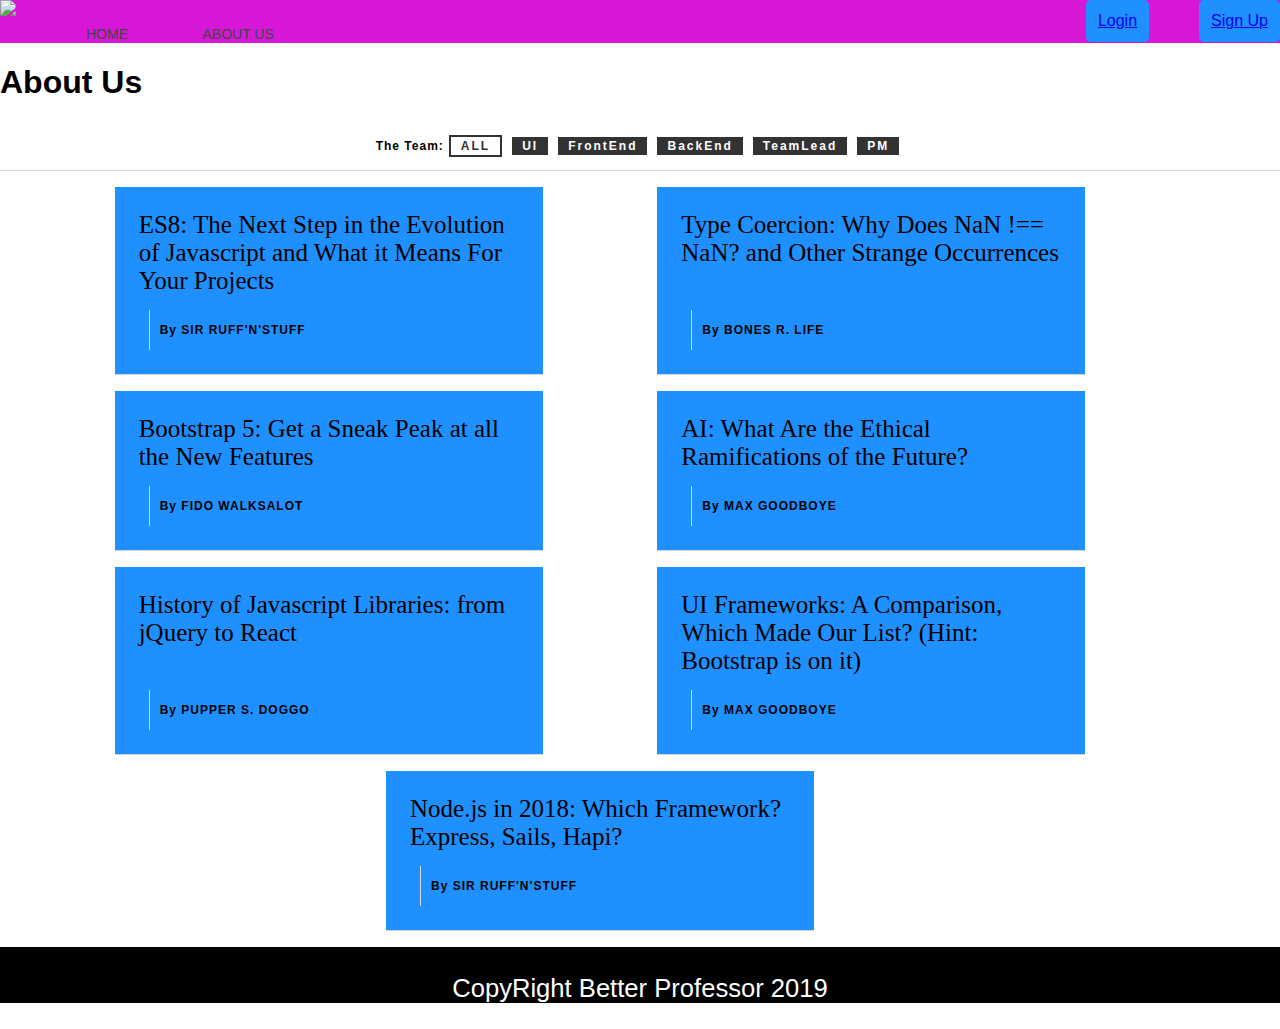
==== about.html @ daee08d2 "footer addition." ====
<!DOCTYPE html>
 <html>
    <head>
        <meta charset="utf-8">
        <meta http-equiv="X-UA-Compatible" content="IE=edge">
        <title>Better professor-Making education less complicated than it is now.</title>
        <link rel="icon" href="betterpro.ico">
        <meta name="description" content="">
        <meta name="viewport" content="width=device-width, initial-scale=1">
        <link rel="stylesheet" href="css/index.css">
    </head>
    <body>
        <header>
            <img class="logo" src="img/betterpro_logo.png"/>
            <div class="btn_signup" ><a href="https://bp-fe.netlify.com/register">Sign Up</a></div>
            <div class="btn_login"><a href="https://bp-fe.netlify.com/login">Login</a></div>
        <nav>
            <ul>
                    <li><a href="Index.html">Home</a></li>
                <li><a href="about.html">About Us</a></li>
            </ul>
        </nav>
        </header>

        <div class= "about_page">
            <div class="about">
        <h1 class="about_heading">About Us</h1>
        <div class="tabs">
            <div class="topics">
              <span class="title">The Team:</span>
              <div data-tab="all" class="tab active-tab">ALL</div>
              <div data-tab="UI" class="tab">UI </div>
              <div data-tab="FrontEnd" class="tab">FrontEnd</div>
              <div data-tab="BackEnd" class="tab">BackEnd</div>
              <div data-tab="Team_Lead" class="tab">TeamLead</div>
              <div data-tab="Project_Manager" class="tab">PM</div>
            </div>
          </div>  
    </div>
        </div>


        <!-- CARDS COMPONENT -->
  <div class="cards-container">

    <!-- CARD COMPONENTS -->
    <div class="card" data-tab="UI">
      <div class="headline">ES8: The Next Step in the Evolution of Javascript and What it Means For Your Projects</div>
      <div class="author">
        <div class="img-container">
          <img src="" />
        </div>
        <span>By SIR RUFF'N'STUFF</span>
      </div>
    </div>

    <div class="card" data-tab="UI">
      <div class="headline">Type Coercion: Why Does NaN !== NaN? and Other Strange Occurrences</div>
      <div class="author">
        <div class="img-container">
          <img src="" />
        </div>
        <span>By BONES R. LIFE</span>
      </div>
    </div>

    <div class="card" data-tab="UI">
      <div class="headline">Bootstrap 5: Get a Sneak Peak at all the New Features</div>
      <div class="author">
        <div class="img-container">
          <img src="" />
        </div>
        <span>By FIDO WALKSALOT</span>
      </div>
    </div>

    <div class="card" data-tab="FrontEnd">
      <div class="headline">AI: What Are the Ethical Ramifications of the Future?</div>
      <div class="author">
        <div class="img-container">
          <img src="" />
        </div>
        <span>By MAX GOODBOYE</span>
      </div>
    </div>

    <div class="card" data-tab="BackEnd">
      <div class="headline">History of Javascript Libraries: from jQuery to React</div>
      <div class="author">
        <div class="img-container">
          <img src="" />
        </div>
        <span>By PUPPER S. DOGGO</span>
      </div>
    </div>

    <div class="card" data-tab="Team_Lead">
      <div class="headline">UI Frameworks: A Comparison, Which Made Our List? (Hint: Bootstrap is on it)</div>
      <div class="author">
        <div class="img-container">
          <img src="" />
        </div>
        <span>By MAX GOODBOYE</span>
      </div>
    </div>

    <div class="card" data-tab="Project_Manager">
      <div class="headline">Node.js in 2018: Which Framework? Express, Sails, Hapi?</div>
      <div class="author">
        <div class="img-container">
          <img src="" />
        </div>
        <span>By SIR RUFF'N'STUFF</span>
      </div>
    </div>

    
    
</div>
  <footer class="footer">
<p>CopyRight Better Professor 2019</p>


  </footer>
  </body>
  </html>
---- css/index.css ----
.footer {
  width: 100%;
  border-top: 2px solid black;
  background: black;
}
.footer p {
  text-align: center;
  color: white;
  font-size: 1.6rem;
}
.width-100 {
  width: 100%;
}
.border-bottom-grey {
  border-bottom: 1px solid lightgrey;
}
@media (max-width: 500px) {
  body {
    margin: 0%;
    font-family: 'work sans', sans-serif;
    font-weight: 300;
  }
  header {
    background: #d617d6;
  }
  header::after {
    content: '';
    display: table;
    clear: both;
  }
  .logo {
    float: left;
  }
  nav {
    float: left;
  }
  nav ul {
    margin: 0;
    padding: 0;
    list-style: none;
  }
  nav li {
    display: inline-block;
    margin-left: 70px;
    padding-top: 25px;
    position: relative;
  }
  nav a {
    color: #444;
    text-decoration: none;
    text-transform: uppercase;
    font-size: 14px;
    cursor: pointer;
  }
  nav a:hover {
    color: #000;
  }
  nav a:before {
    content: '';
    display: block;
    height: 5px;
    background-color: dodgerblue;
    position: absolute;
    top: 0;
    width: 0%;
    transition: all ease-in-out 250ms;
  }
  nav a:hover::before {
    width: 100%;
  }
  .btn_signup {
    border: 2px solid dodgerblue;
    background-color: dodgerblue;
    float: right;
    margin-left: 50px;
    border-radius: 5px;
    padding: 10px;
    cursor: pointer;
  }
  .btn_login {
    border: 2px solid dodgerblue;
    background-color: dodgerblue;
    float: right;
    border-radius: 5px;
    padding: 10px;
    cursor: pointer;
  }
}
.tabs {
  border-bottom: 1px solid lightgrey;
  display: flex;
  justify-content: center;
  align-items: center;
  flex-direction: row;
  width: 100%;
  height: 47px;
  background-color: #fff;
}
@media (min-width: 1280px) {
  .tabs {
    width: 1280px;
  }
}
.tabs .topics {
  display: flex;
  justify-content: none;
  align-items: center;
  flex-direction: row;
}
.tabs .topics .title {
  font-size: 12px;
  letter-spacing: 1px;
  font-weight: bold;
}
.tabs .topics .tab {
  display: flex;
  justify-content: none;
  align-items: center;
  flex-direction: row;
  color: #fff;
  background-color: #333;
  margin: 0 5px;
  padding: 2px 10px;
  font-size: 12px;
  letter-spacing: 2px;
  cursor: pointer;
  font-weight: bold;
}
.tabs .topics .tab:hover {
  text-decoration: underline;
}
.tabs .topics .active-tab {
  background-color: #fff;
  color: #333;
  border: 2px solid #333;
}
body {
  margin: 0%;
  font-family: 'work sans', sans-serif;
  font-weight: 300;
}
header {
  background: #d617d6;
}
header::after {
  content: '';
  display: table;
  clear: both;
}
.logo {
  float: left;
  cursor: pointer;
}
nav {
  float: left;
}
nav ul {
  margin: 0;
  padding: 0;
  list-style: none;
}
nav li {
  display: inline-block;
  margin-left: 70px;
  padding-top: 25px;
  position: relative;
}
nav a {
  color: #444;
  text-decoration: none;
  text-transform: uppercase;
  font-size: 14px;
  cursor: pointer;
}
nav a:hover {
  color: #000;
}
nav a:before {
  content: '';
  display: block;
  height: 5px;
  background-color: dodgerblue;
  position: absolute;
  top: 0;
  width: 0%;
  transition: all ease-in-out 250ms;
}
nav a:hover::before {
  width: 100%;
}
.btn_signup {
  border: 2px solid dodgerblue;
  background-color: dodgerblue;
  float: right;
  margin-left: 50px;
  border-radius: 5px;
  padding: 10px;
  cursor: pointer;
}
.btn_login {
  border: 2px solid dodgerblue;
  background-color: dodgerblue;
  float: right;
  border-radius: 5px;
  padding: 10px;
  cursor: pointer;
}
.cards-container {
  display: flex;
  justify-content: space-evenly;
  align-items: none;
  flex-direction: row;
  width: 100%;
  margin-top: 16px;
  flex-wrap: wrap;
}
@media (min-width: 1200px) {
  .cards-container {
    width: 1200px;
  }
}
.cards-container .card {
  border-bottom: 1px solid lightgrey;
  display: flex;
  justify-content: space-between;
  align-items: none;
  flex-direction: column;
  background-color: dodgerblue;
  width: 380px;
  margin-bottom: 16px;
  padding: 24px;
}
.cards-container .card .headline {
  font-size: 25px;
  font-family: Didot, serif;
}
.cards-container .card .author {
  display: flex;
  justify-content: none;
  align-items: center;
  flex-direction: row;
  margin-top: 15px;
}
.cards-container .card .author .img-container {
  padding-right: 10px;
  border-right: 1px solid lightgrey;
  height: 40px;
}
.cards-container .card .author .img-container img {
  width: 40px;
}
.cards-container .card .author span {
  padding-left: 10px;
  font-size: 12px;
  letter-spacing: 1px;
  font-weight: bold;
}
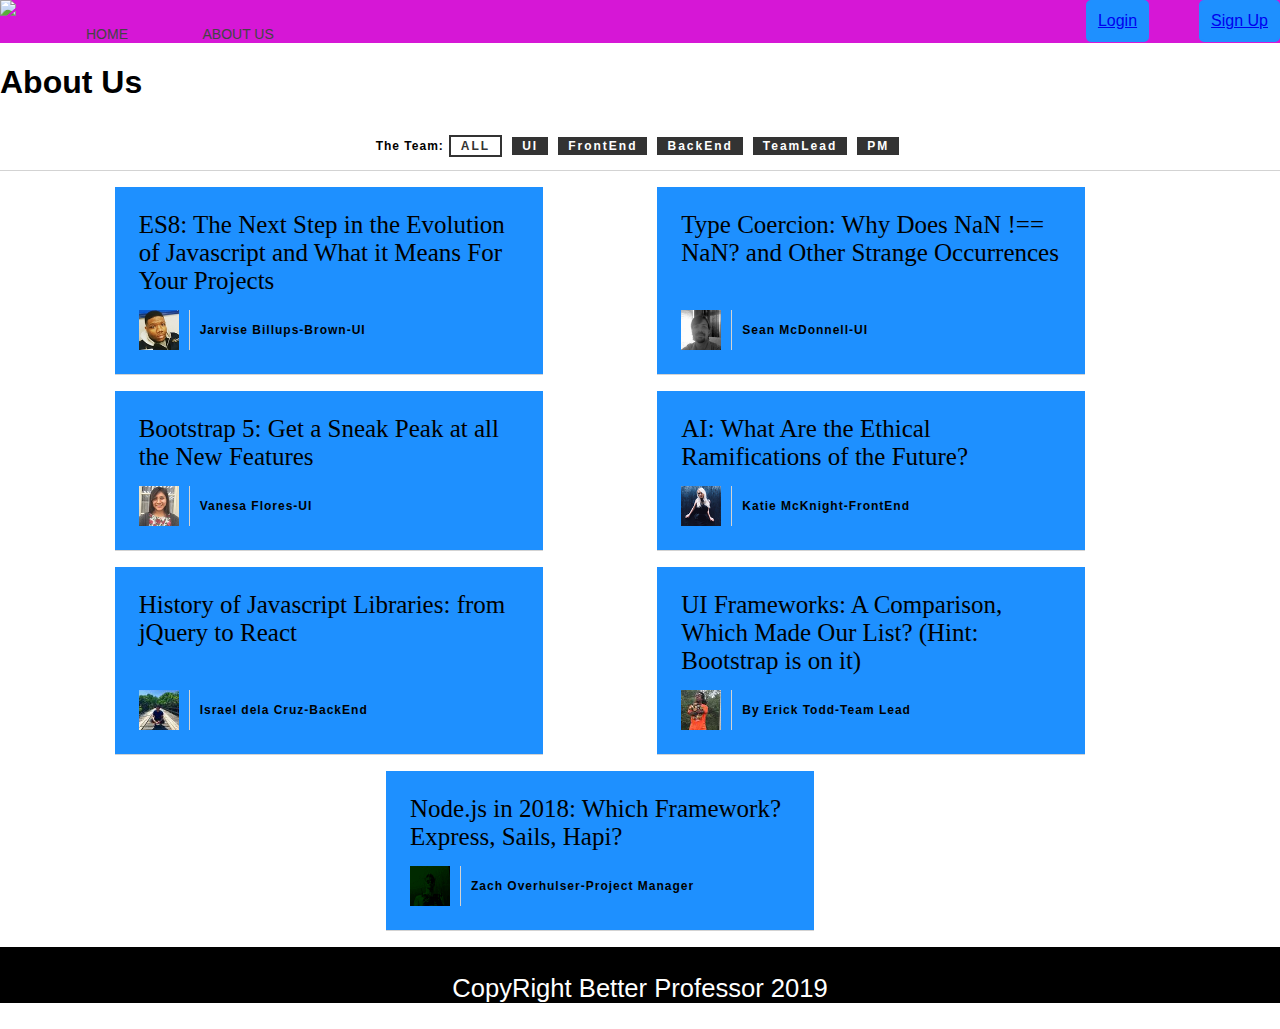
==== commit 4636db56: "about us page update." ====
--- a/about.html
+++ b/about.html
@@ -12,8 +12,8 @@
     <body>
         <header>
             <img class="logo" src="img/betterpro_logo.png"/>
-            <div class="btn_signup" ><a href="https://bp-fe.netlify.com/register">Sign Up</a></div>
-            <div class="btn_login"><a href="https://bp-fe.netlify.com/login">Login</a></div>
+            <div id = "up_btn" class="btn_signup" ><a href="https://bp-fe.netlify.com/register">Sign Up</a></div>
+            <div id = "up_btn2" class="btn_login"><a href="https://bp-fe.netlify.com/login">Login</a></div>
         <nav>
             <ul>
                     <li><a href="Index.html">Home</a></li>
@@ -48,9 +48,9 @@
       <div class="headline">ES8: The Next Step in the Evolution of Javascript and What it Means For Your Projects</div>
       <div class="author">
         <div class="img-container">
-          <img src="" />
+          <img src="img/Jarvise.jpg" />
         </div>
-        <span>By SIR RUFF'N'STUFF</span>
+        <span>Jarvise Billups-Brown-UI</span>
       </div>
     </div>
 
@@ -58,9 +58,9 @@
       <div class="headline">Type Coercion: Why Does NaN !== NaN? and Other Strange Occurrences</div>
       <div class="author">
         <div class="img-container">
-          <img src="" />
+          <img src="img/Sean.jpg" />
         </div>
-        <span>By BONES R. LIFE</span>
+        <span>Sean McDonnell-UI</span>
       </div>
     </div>
 
@@ -68,9 +68,9 @@
       <div class="headline">Bootstrap 5: Get a Sneak Peak at all the New Features</div>
       <div class="author">
         <div class="img-container">
-          <img src="" />
+          <img src="img/Vanessa.jpg" />
         </div>
-        <span>By FIDO WALKSALOT</span>
+        <span>Vanesa Flores-UI</span>
       </div>
     </div>
 
@@ -78,9 +78,9 @@
       <div class="headline">AI: What Are the Ethical Ramifications of the Future?</div>
       <div class="author">
         <div class="img-container">
-          <img src="" />
+          <img src="img/Katie.png" />
         </div>
-        <span>By MAX GOODBOYE</span>
+        <span>Katie McKnight-FrontEnd</span>
       </div>
     </div>
 
@@ -88,9 +88,9 @@
       <div class="headline">History of Javascript Libraries: from jQuery to React</div>
       <div class="author">
         <div class="img-container">
-          <img src="" />
+          <img src="img/Israel.jpg" />
         </div>
-        <span>By PUPPER S. DOGGO</span>
+        <span>Israel dela Cruz-BackEnd</span>
       </div>
     </div>
 
@@ -98,9 +98,9 @@
       <div class="headline">UI Frameworks: A Comparison, Which Made Our List? (Hint: Bootstrap is on it)</div>
       <div class="author">
         <div class="img-container">
-          <img src="" />
+          <img src="img/Erick.jpg" />
         </div>
-        <span>By MAX GOODBOYE</span>
+        <span>By Erick Todd-Team Lead</span>
       </div>
     </div>
 
@@ -108,9 +108,9 @@
       <div class="headline">Node.js in 2018: Which Framework? Express, Sails, Hapi?</div>
       <div class="author">
         <div class="img-container">
-          <img src="" />
+          <img src="img/Zach.png" />
         </div>
-        <span>By SIR RUFF'N'STUFF</span>
+        <span>Zach Overhulser-Project Manager</span>
       </div>
     </div>
 
@@ -123,4 +123,7 @@
 
   </footer>
   </body>
+  <script src="js/Tabs.js"></script>
+  <script src="js/betterproabout.js"></script>
+
   </html>--- a/css/index.css
+++ b/css/index.css
@@ -13,6 +13,21 @@
 }
 .border-bottom-grey {
   border-bottom: 1px solid lightgrey;
+}
+.space-things {
+  display: flex;
+  flex-wrap: wrap;
+  width: 100%;
+}
+.btn_getStarted {
+  background: black;
+  border: 2px solid black;
+  border-radius: 5px;
+  color: white;
+  text-decoration: none;
+  text-align: center;
+  text-decoration-color: black;
+  font-size: 20px;
 }
 @media (max-width: 500px) {
   body {
@@ -205,6 +220,57 @@
   padding: 10px;
   cursor: pointer;
 }
+h2 {
+  padding: 15px;
+}
+p {
+  padding: 0 15px;
+}
+.space-images {
+  display: flex;
+  flex-wrap: wrap;
+  width: 100%;
+}
+.space-images img {
+  width: 28%;
+  margin: 20px 2.5%;
+  border-radius: 20px;
+  height: 100%;
+}
+.visit-planets {
+  padding: 15px;
+}
+.visit-planets h3 {
+  margin-top: 11px;
+}
+.visit-planets p {
+  margin-top: 13px;
+}
+.walk {
+  margin-top: 60px;
+  border-top: 1px solid #dee2e6;
+  padding: 50px 60px;
+  display: flex;
+  justify-content: center;
+}
+.walk .walk-text {
+  width: 50%;
+}
+.walk .walk-text h3 {
+  margin-bottom: 10px;
+}
+.walk .walk-text p {
+  margin-bottom: 26px;
+}
+.walk .walk-img {
+  width: 46%;
+  margin-left: 4%;
+}
+.walk .walk-img img {
+  width: 100%;
+  height: auto;
+  border-radius: 10px;
+}
 .cards-container {
   display: flex;
   justify-content: space-evenly;
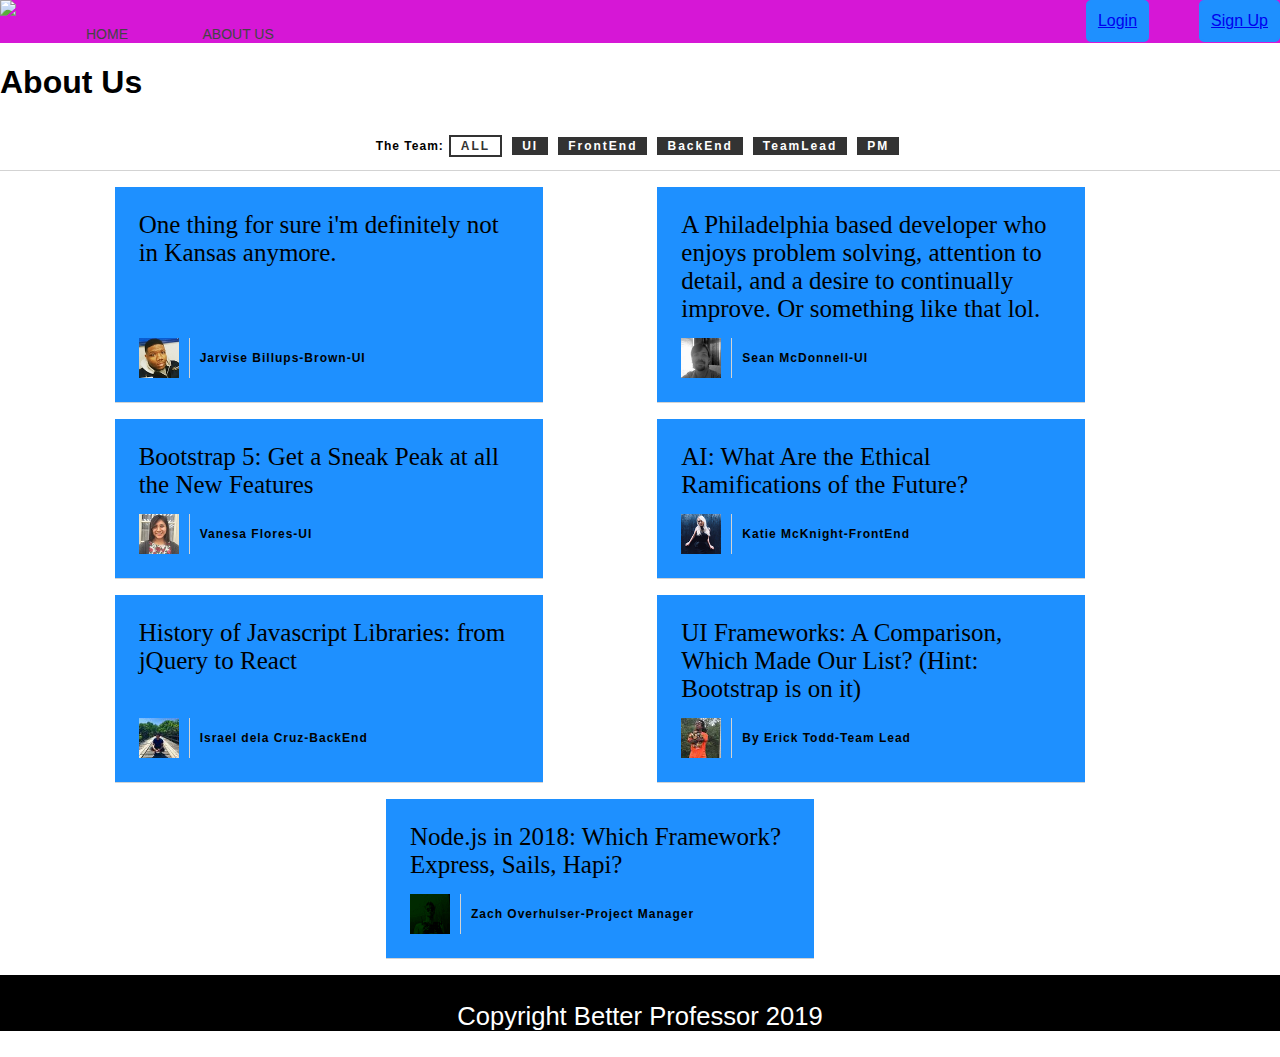
==== commit 3364744a: "about us page updates with mines and sean's quotes." ====
--- a/about.html
+++ b/about.html
@@ -45,7 +45,7 @@
 
     <!-- CARD COMPONENTS -->
     <div class="card" data-tab="UI">
-      <div class="headline">ES8: The Next Step in the Evolution of Javascript and What it Means For Your Projects</div>
+      <div class="headline">One thing for sure i'm definitely not in Kansas anymore.</div>
       <div class="author">
         <div class="img-container">
           <img src="img/Jarvise.jpg" />
@@ -55,7 +55,7 @@
     </div>
 
     <div class="card" data-tab="UI">
-      <div class="headline">Type Coercion: Why Does NaN !== NaN? and Other Strange Occurrences</div>
+      <div class="headline"> A Philadelphia based developer who enjoys problem solving, attention to detail, and a desire to continually improve. Or something like that lol. </div>
       <div class="author">
         <div class="img-container">
           <img src="img/Sean.jpg" />
@@ -118,7 +118,7 @@
     
 </div>
   <footer class="footer">
-<p>CopyRight Better Professor 2019</p>
+<p>Copyright Better Professor 2019</p>
 
 
   </footer>
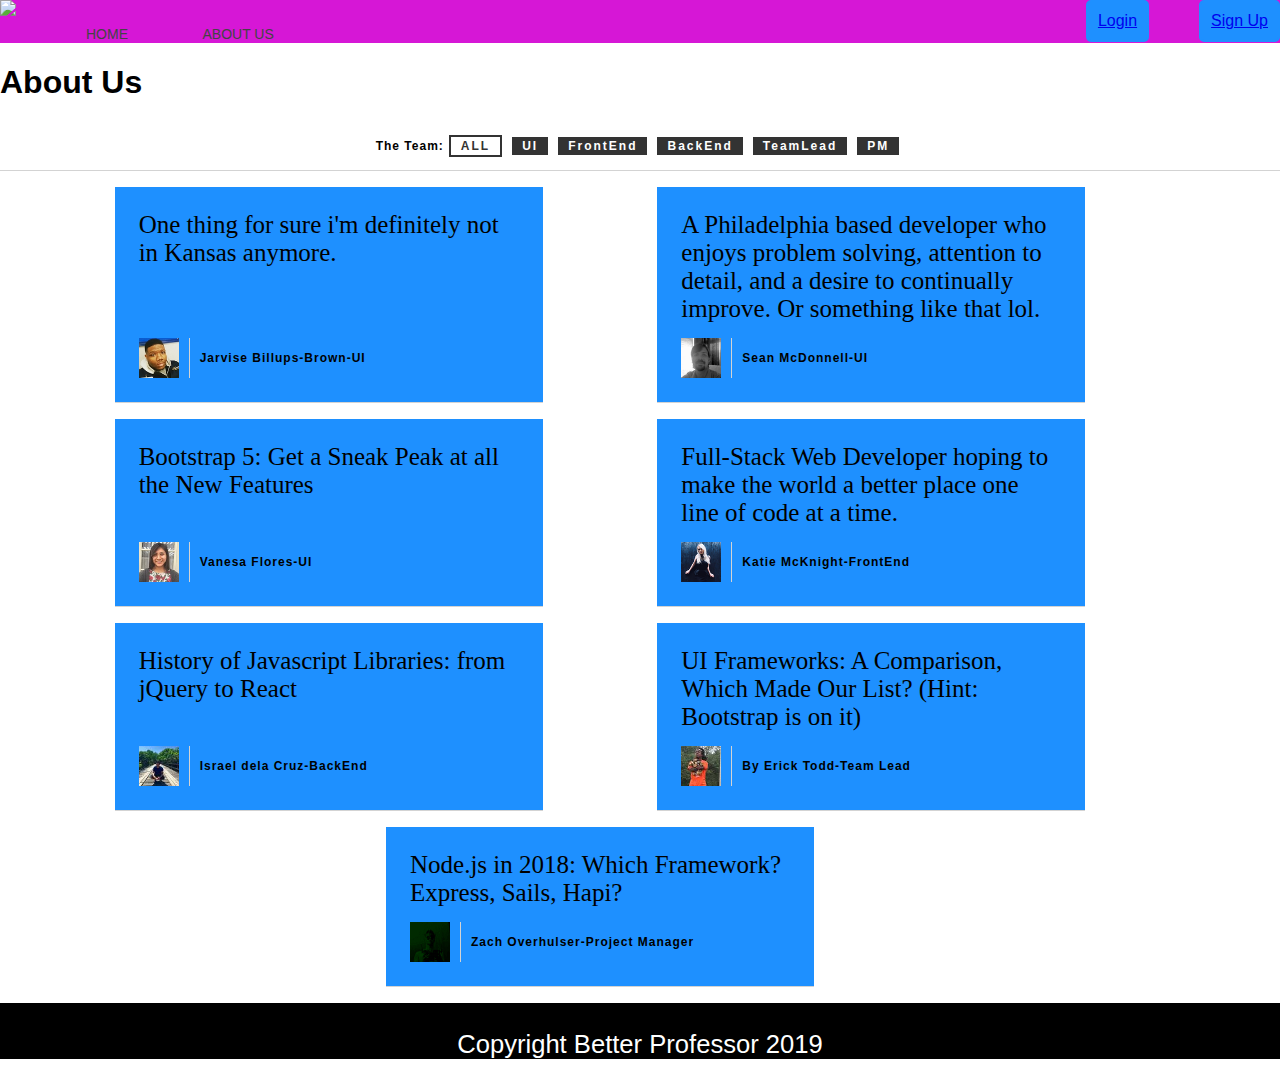
==== commit b64f98dd: "About tab update." ====
--- a/about.html
+++ b/about.html
@@ -75,7 +75,7 @@
     </div>
 
     <div class="card" data-tab="FrontEnd">
-      <div class="headline">AI: What Are the Ethical Ramifications of the Future?</div>
+      <div class="headline">Full-Stack Web Developer hoping to make the world a better place one line of code at a time.</div>
       <div class="author">
         <div class="img-container">
           <img src="img/Katie.png" />
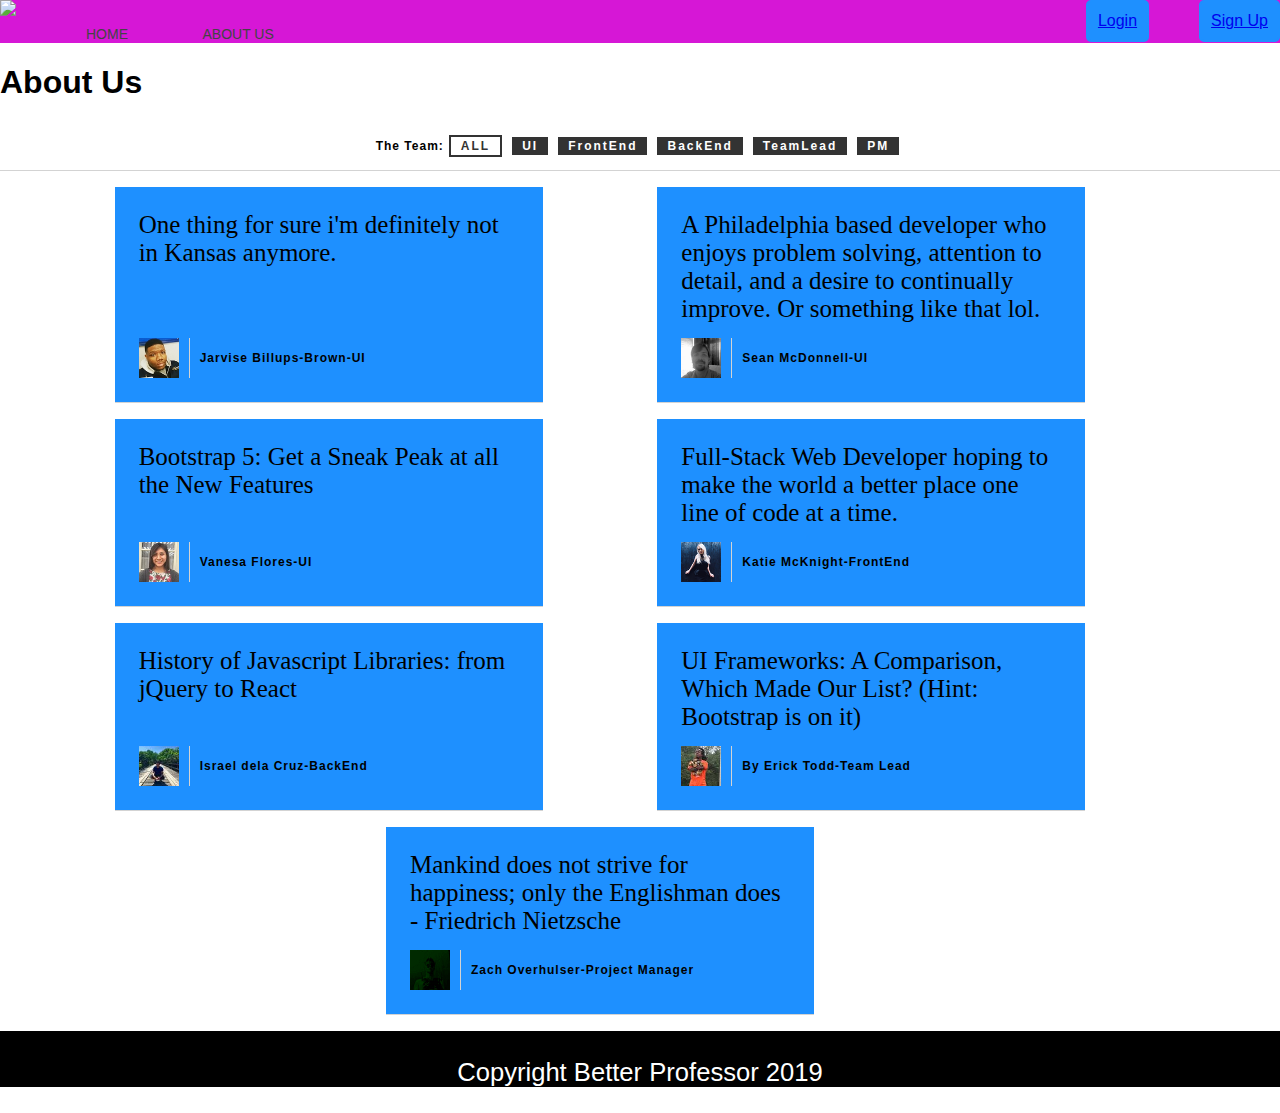
==== commit 78dc0190: "About tab update with pm info." ====
--- a/about.html
+++ b/about.html
@@ -105,7 +105,7 @@
     </div>
 
     <div class="card" data-tab="Project_Manager">
-      <div class="headline">Node.js in 2018: Which Framework? Express, Sails, Hapi?</div>
+      <div class="headline">Mankind does not strive for happiness; only the Englishman does - Friedrich Nietzsche</div>
       <div class="author">
         <div class="img-container">
           <img src="img/Zach.png" />
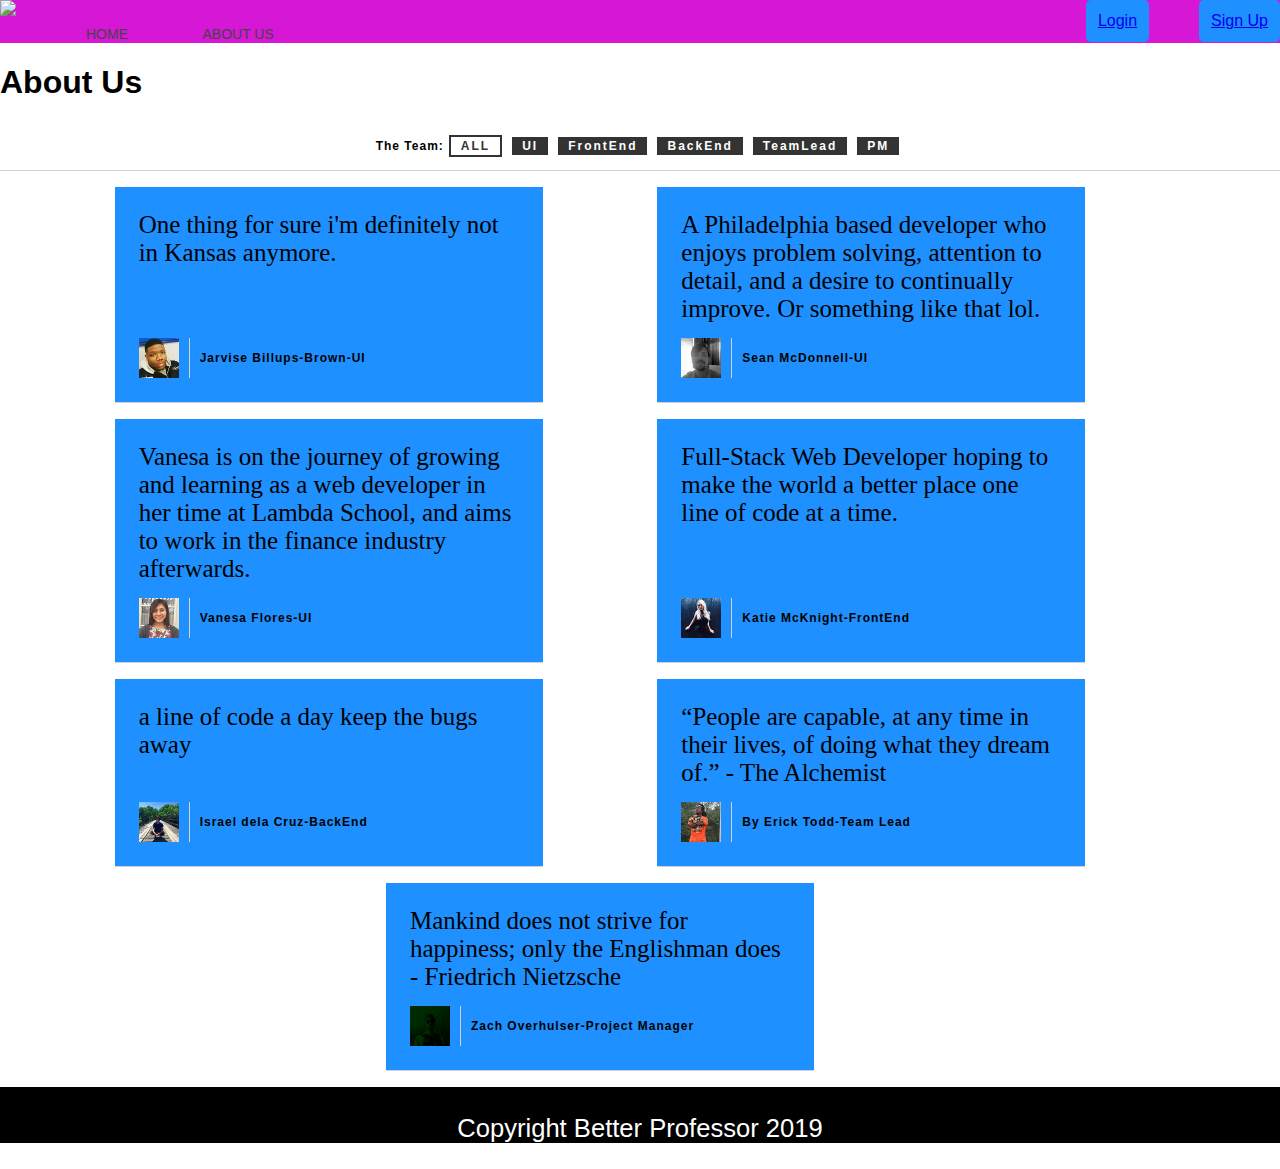
==== commit 29601ee9: "Repo updates including readme update." ====
--- a/about.html
+++ b/about.html
@@ -65,7 +65,7 @@
     </div>
 
     <div class="card" data-tab="UI">
-      <div class="headline">Bootstrap 5: Get a Sneak Peak at all the New Features</div>
+      <div class="headline">Vanesa is on the journey of growing and learning as a web developer in her time at Lambda School, and aims to work in the finance industry afterwards.</div>
       <div class="author">
         <div class="img-container">
           <img src="img/Vanessa.jpg" />
@@ -85,7 +85,7 @@
     </div>
 
     <div class="card" data-tab="BackEnd">
-      <div class="headline">History of Javascript Libraries: from jQuery to React</div>
+      <div class="headline">a line of code a day keep the bugs away</div>
       <div class="author">
         <div class="img-container">
           <img src="img/Israel.jpg" />
@@ -95,7 +95,7 @@
     </div>
 
     <div class="card" data-tab="Team_Lead">
-      <div class="headline">UI Frameworks: A Comparison, Which Made Our List? (Hint: Bootstrap is on it)</div>
+      <div class="headline">“People are capable, at any time in their lives, of doing what they dream of.” - The Alchemist</div>
       <div class="author">
         <div class="img-container">
           <img src="img/Erick.jpg" />
